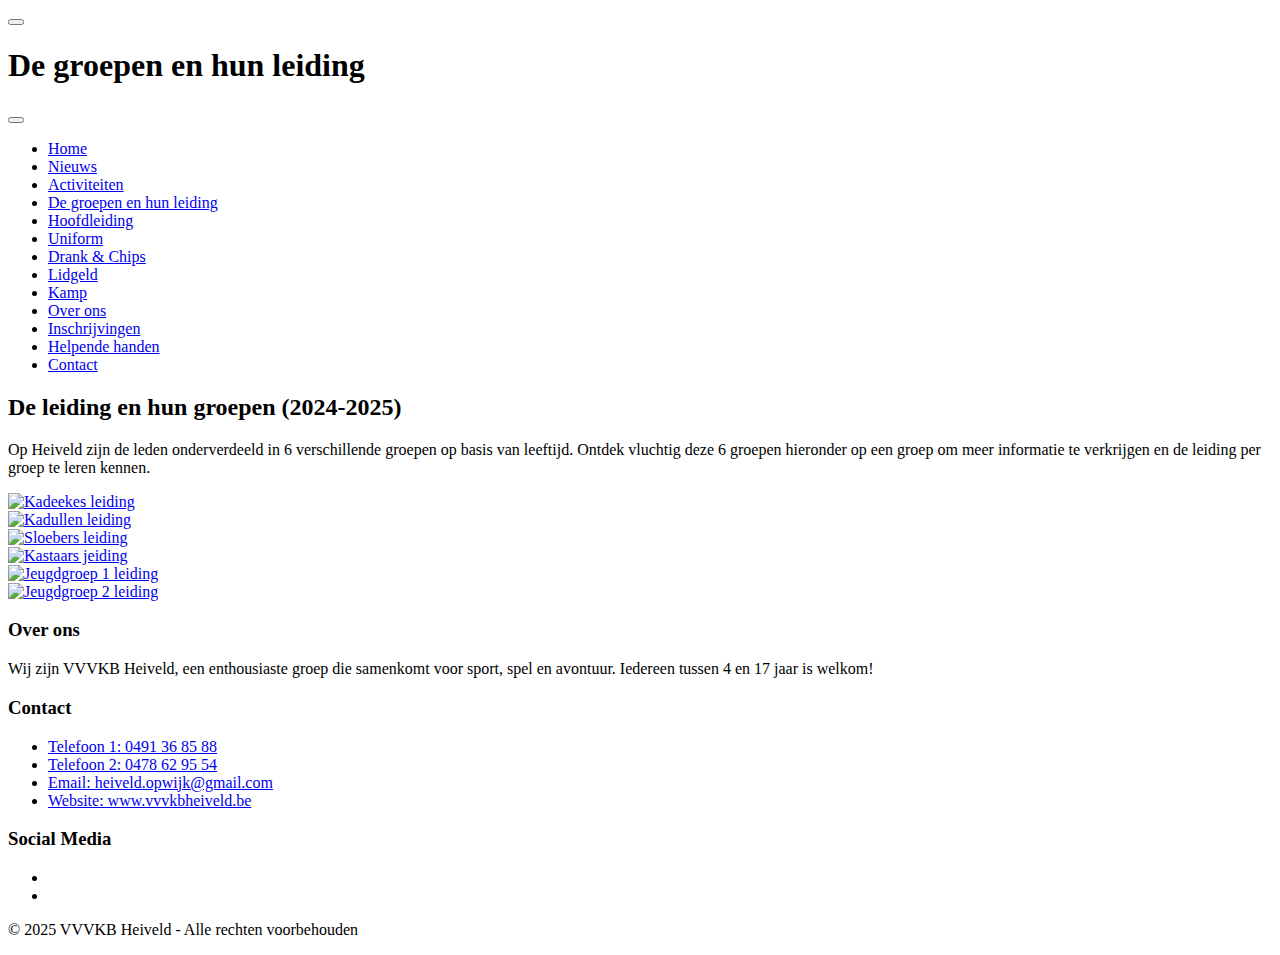
==== groepen_leiding.html @ 5ef221d2 "Add files via upload" ====
<!doctype html>
<html class="no-js" lang="">

<head>
  <meta charset="utf-8">
  <meta name="viewport" content="width=device-width, initial-scale=1">
  <title>De groepen en hun leiding | VVVKB Heiveld</title>
  <link rel="stylesheet" href="css/base.css">
  <link rel="stylesheet" href="css/uikit/uikit.min.css">
  <link rel="stylesheet" href="css/main.css">
  <link rel="stylesheet" href="css/groep_leiding.css">
  <meta name="description" content="">

  <meta property="og:title" content="">
  <meta property="og:type" content="">
  <meta property="og:url" content="">
  <meta property="og:image" content="">
  <meta property="og:image:alt" content="">

  <link rel="apple-touch-icon" sizes="180x180" href="favicon/apple-touch-icon.png">
  <link rel="icon" type="image/png" sizes="32x32" href="favicon/favicon-32x32.png">
  <link rel="icon" type="image/png" sizes="16x16" href="favicon/favicon-16x16.png">
  <link rel="manifest" href="favicon/site.webmanifest">

  <link rel="manifest" href="site.webmanifest">
  <meta name="theme-color" content="#fafafa">
</head>

<body>

  <section class="hero">
    <!-- Navbar met Hamburger Menu -->
    <div class="uk-navbar-left"> <!-- Dit zorgt ervoor dat de drie streepjes aan de linkerkant staan -->
        <button class="uk-navbar-toggle" uk-toggle="target: #offcanvas-push" aria-label="Toggle navigation">
            <span uk-navbar-toggle-icon></span> <!-- Drie streepjes voor het menu -->
        </button>
    </div>
  
    <!-- Titel in het midden van de afbeelding -->
    <h1>De groepen en hun leiding</h1>
  </section>
  
  <!-- Off-canvas Menu -->
  <div id="offcanvas-push" uk-offcanvas="mode: push; overlay: true">
    <div class="uk-offcanvas-bar">
      <button class="uk-offcanvas-close" type="button" uk-close></button>
      <ul class="uk-nav uk-nav-offcanvas">
        <li><a href="index.html">Home</a></li>
        <li><a href="nieuws.html">Nieuws</a></li>
        <li><a href="activiteiten.html">Activiteiten</a></li>
        <li><a href="groepen_leiding.html">De groepen en hun leiding</a></li>
        <li><a href="hoofdleiding.html">Hoofdleiding</a></li>
        <li><a href="uniform.html">Uniform</a></li>
        <li><a href="drank_chips.html">Drank & Chips</a></li>
        <li><a href="lidgeld.html">Lidgeld</a></li>
        <li><a href="kamp.html">Kamp</a></li>
        <li><a href="over_ons.html">Over ons</a></li>
        <li><a href="inschrijven.html">Inschrijvingen</a></li>
        <li><a href="helpende_hand.html">Helpende handen</a></li>
        <li><a href="contact.html">Contact</a></li>
      </ul>
    </div>
  </div>
  

  <main>
  <section class="intro">
    <h2>De leiding en hun groepen (2024-2025)</h2>
    <p>Op Heiveld zijn de leden onderverdeeld in 6 verschillende groepen op basis van leeftijd. Ontdek vluchtig deze 6 groepen hieronder op een groep om meer informatie te verkrijgen en de leiding per groep te leren kennen.</p>
  </section>

    <section class="groepen">
      <div uk-lightbox>
        <a href="img/groepen/leiding_kadeekes_overzicht_24.png" data-caption="Kadeekes Word je bijna 4 jaar en zit je in de 2de of 3de kleuterklas? Dan ben je bij Heiveld aan het juiste adres! Bij ons beleef je elke zaterdag de gekste avonturen, van een rustige knutselnamiddag tot een actieve speeltuinentocht, hoe zotter, hoe beter! Alles wat we doen is aangepast aan wat de gemiddelde kleuter kan en graag doet. Heb jij zin om nieuwe spelletjes te ontdekken en nieuwe speelkameraadjes te leren kennen? Kom dan zeker op zaterdagnamiddag een kijkje nemen in onze lokalen!">
            <img src="img/groepen/Leiding_kadeekes_2024.png" alt="Kadeekes leiding">
        </a>
      </div>

      <div uk-lightbox>
        <a href="img/groepen/leiding_kadullen_overzicht_24.png" data-caption="KZit je in het 1e of 2de leerjaar en ben je op zoek naar een toffe jeugdbeweging? Stop dan maar met zoeken, want bij Heiveld zit je goed! De kadullen houden van kampen bouwen, ravotten, kiekeboe spelen en ga zo maar door. Bij ons kan je je volledig uitleven en je creativiteit de vrije loop laten! Fantasie en plezier staan hier voorop. Hier voelt iedereen zich meteen thuis. Breng gerust al je vriendjes mee en dan maken we er samen een geweldig jaar van! Steeds welkom om eens te komen meespelen op zaterdag. Tot dan!">
            <img src="img/groepen/Leiding_kadullen_2024.png" alt="Kadullen leiding">
        </a>
      </div>

      <div uk-lightbox>
        <a href="img/groepen/leiding_sloebers_overzicht_24.png" data-caption="Aandacht aandacht! We zoeken speelvogels uit het 3de en het 4de leerjaar om ons sloeberteam te vervolledigen. Hou jij van een rustige kooknamiddag of eerder een ruige bekentocht of losse spelletjes? Elk weekend beleven de sloebers de zotste avonturen! Er is niets dat onze stoere sloebers niet durven. Aarzel niet om op zaterdag eens af te zakken naar onze blauwe lokalen!">
            <img src="img/groepen/Leiding-sloebers_2024.png" alt="Sloebers leiding">
        </a>
      </div>

      <div uk-lightbox>
        <a href="img/groepen/leiding_kastaars_overzicht_24.png" data-caption="Ready. Set. Go! Als Kastaar zit je in het 5de of in het 6de leerjaar en bezit je volgende eigenschappen: actief, speels, onvermoeibaar, creatief, sociaal, maar bovenal moet je zin hebben om alles te geven tijdens de coolste spelletjes! Deze enthousiaste groep maakt Opwijk onveilig met als wapens energie, snelheid en luidkeels geroep van plezier. Als oudste kindergroep komen dorpspelen, strategische loopspelen en een pyjamaparty zeker aan bod. Kortom, er is zeker voor ieder wat wils! Wij verwachten jullie!">
            <img src="img/groepen/Leiding_kastaars_2024.png" alt="Kastaars jeiding">
        </a>
      </div>

      <div uk-lightbox>
        <a href="img/groepen/leiding_jg1_overzicht_24.jpg" data-caption="Een saaie avond in de zetel hangen of je de hele avond met je vrienden amuseren? Wij zouden het wel weten! Een cool spel spelen, een bezoek aan de cinema of het beste van jezelf geven tijdens een doe-quiz. Elke vrijdagavond van 19-21u zetten wij de lokalen op zijn kop! Buikpijn van het lachen is een veel voorkomend kwaaltje bij ons. Iedereen uit het 1ste en het 2de middelbaar mag bij ons aansluiten. Ben je al benieuwd? Kom dan zeker eens af!">
            <img src="img/groepen/Leiding_Jg1_2024.png" alt="Jeugdgroep 1 leiding">
        </a>
      </div>

      <div uk-lightbox>
        <a href="img/groepen/leiding_jg2_overzicht_24.jpg" data-caption="Ken jij de laatste nieuwe roddels al uit Opwijk en omstreken? Heb je die hilarische vine al bekeken op Facebook? Kan je een groot aantal decibels verdragen? Ja? Dan kan je vanaf het 3de middelbaar terecht bij Jeugdgroep 2! Ze zijn de meest actief-passieve en babbelzieke groep die er bestaat met een goede portie ambiance! Zin om je vrijdagavond te vullen met een Snapchatspel, plastische chirurgie-spel of een avondje bowlen? Doe ké yolo en kom ons checken @blue locals! C U there.">
            <img src="img/groepen/Leiding_Jg2_2024.png" alt="Jeugdgroep 2 leiding">
        </a>
      </div>
    </section>

  </main>

  <!-- Footer -->
  <footer class="uk-section footer uk-padding-small">
    <div class="uk-container">
        <div class="uk-grid-small uk-child-width-1-2@s uk-child-width-1-3@m" uk-grid>
            <div>
                <h3 class="uk-text-uppercase">Over ons</h3>
                <p>Wij zijn VVVKB Heiveld, een enthousiaste groep die samenkomt voor sport, spel en avontuur. Iedereen tussen 4 en 17 jaar is welkom!</p>
            </div>

            <div>
                <h3 class="uk-text-uppercase">Contact</h3>
                <ul class="uk-list uk-list-divider">
                    <li><a href="tel:0491368588">Telefoon 1: 0491 36 85 88</a></li>
                    <li><a href="tel:0478629554">Telefoon 2: 0478 62 95 54</a></li>
                    <li><a href="mailto:iheiveld.opwijk@gmail.com">Email: heiveld.opwijk@gmail.com</a></li>
                    <li><a href="https://www.vvvkbheiveld.be">Website: www.vvvkbheiveld.be</a></li>
                </ul>
            </div>

            <div>
                <h3 class="uk-text-uppercase">Social Media</h3>
                <ul class="uk-iconnav">
                    <li><a href="https://www.facebook.com/vvvkbheiveld" uk-icon="icon: facebook; ratio: 1.5"></a></li>
                    <li><a href="https://www.instagram.com/vvvkbheiveld" uk-icon="icon: instagram; ratio: 1.5"></a></li>
                </ul>
            </div>
        </div>

        <!-- Copyright -->
        <div class="uk-text-center uk-margin-top">
            <p>&copy; 2025 VVVKB Heiveld - Alle rechten voorbehouden</p>
        </div>
    </div>
  </footer>

  <!-- Include UIKit JS -->
  <script src="https://cdn.jsdelivr.net/npm/uikit@3.16.15/dist/js/uikit.min.js"></script>
  <script src="https://cdn.jsdelivr.net/npm/uikit@3.16.15/dist/js/uikit-icons.min.js"></script>
</body>

</html>
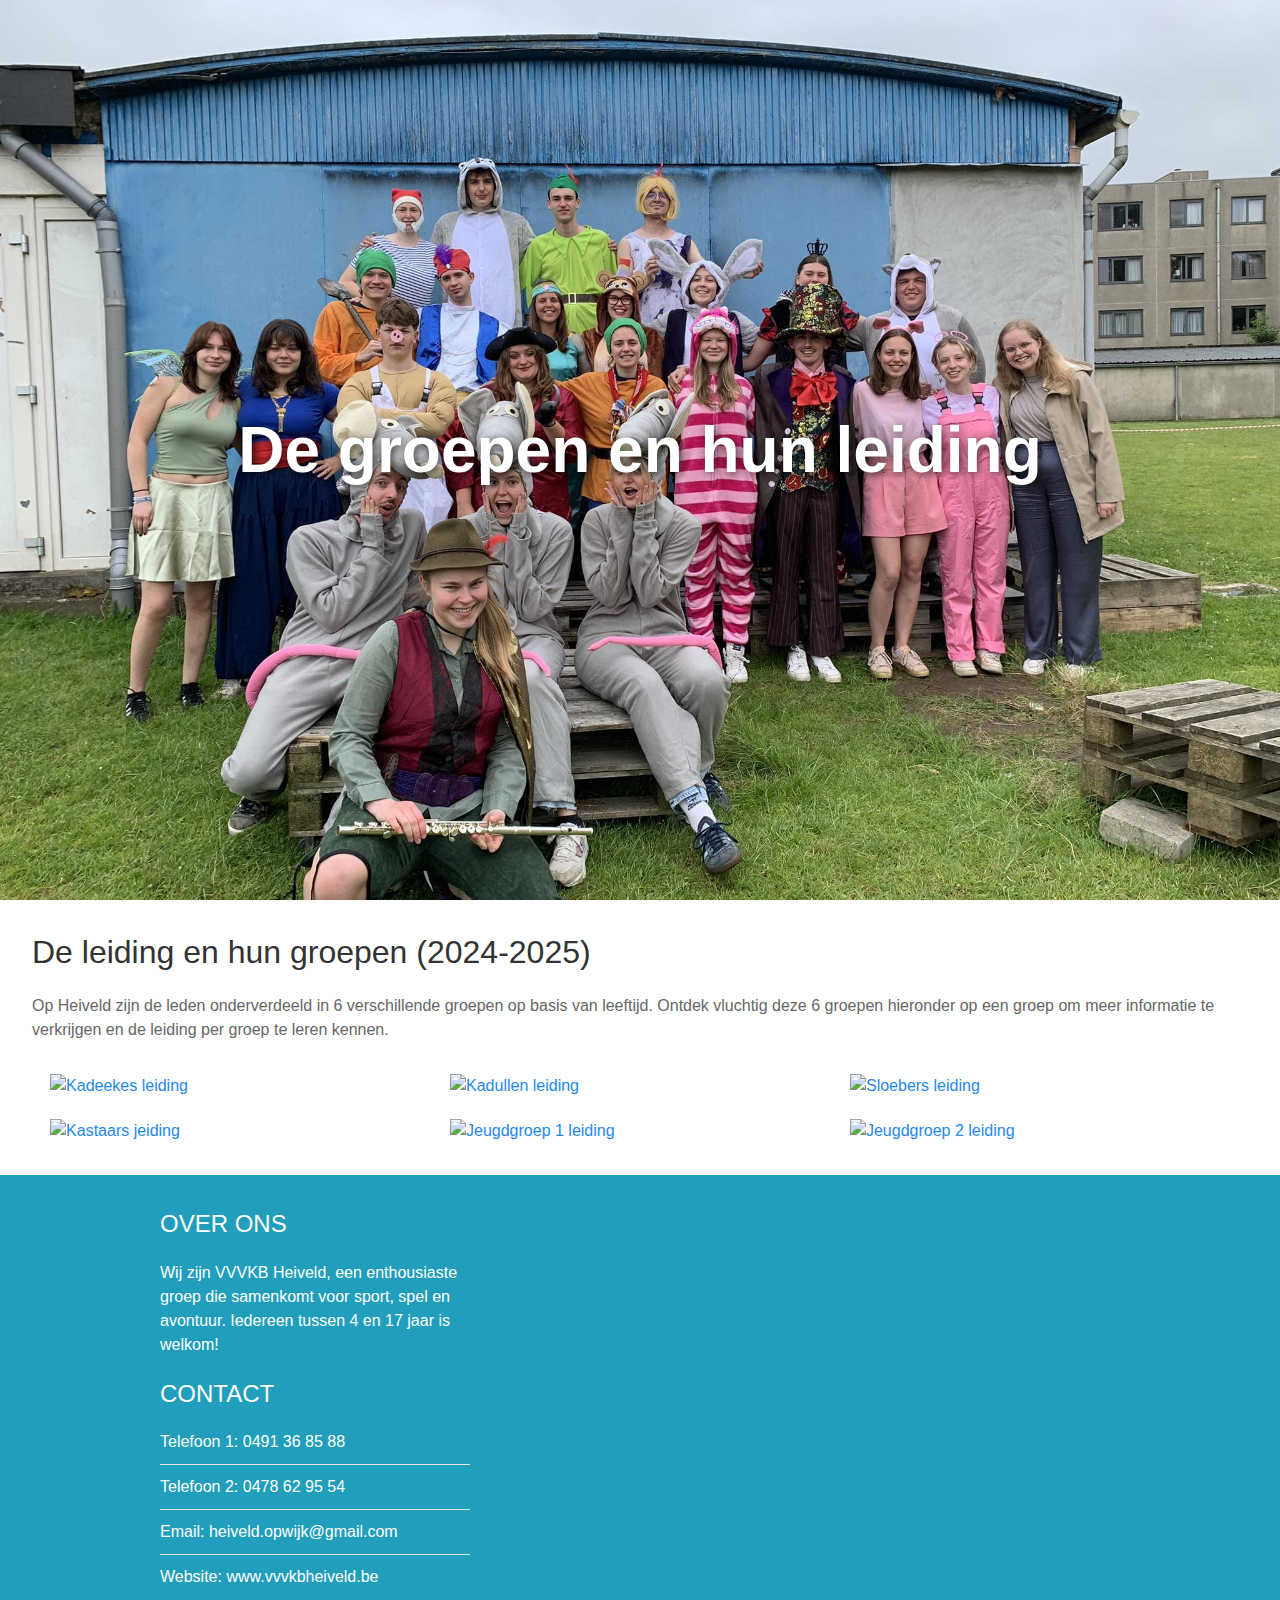
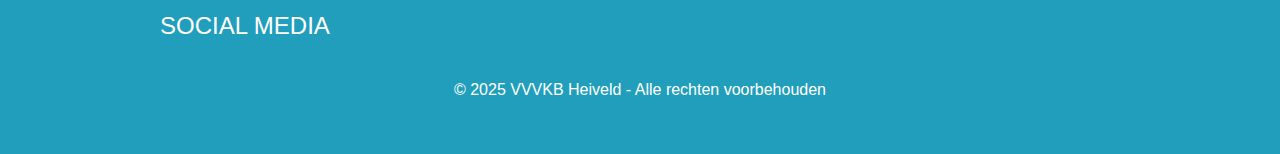
==== commit 065cf5cb: "Add files via upload" ====
--- a/groepen_leiding.html
+++ b/groepen_leiding.html
@@ -71,38 +71,38 @@
 
     <section class="groepen">
       <div uk-lightbox>
-        <a href="img/groepen/leiding_kadeekes_overzicht_24.png" data-caption="Kadeekes Word je bijna 4 jaar en zit je in de 2de of 3de kleuterklas? Dan ben je bij Heiveld aan het juiste adres! Bij ons beleef je elke zaterdag de gekste avonturen, van een rustige knutselnamiddag tot een actieve speeltuinentocht, hoe zotter, hoe beter! Alles wat we doen is aangepast aan wat de gemiddelde kleuter kan en graag doet. Heb jij zin om nieuwe spelletjes te ontdekken en nieuwe speelkameraadjes te leren kennen? Kom dan zeker op zaterdagnamiddag een kijkje nemen in onze lokalen!">
-            <img src="img/groepen/Leiding_kadeekes_2024.png" alt="Kadeekes leiding">
+        <a href="img/groepen/leiding_kadeekes_overzicht_24.jpg" data-caption="Kadeekes Word je bijna 4 jaar en zit je in de 2de of 3de kleuterklas? Dan ben je bij Heiveld aan het juiste adres! Bij ons beleef je elke zaterdag de gekste avonturen, van een rustige knutselnamiddag tot een actieve speeltuinentocht, hoe zotter, hoe beter! Alles wat we doen is aangepast aan wat de gemiddelde kleuter kan en graag doet. Heb jij zin om nieuwe spelletjes te ontdekken en nieuwe speelkameraadjes te leren kennen? Kom dan zeker op zaterdagnamiddag een kijkje nemen in onze lokalen!">
+            <img src="img/groepen/Leiding_kadeekes_2024.jpg" alt="Kadeekes leiding">
         </a>
       </div>
 
       <div uk-lightbox>
-        <a href="img/groepen/leiding_kadullen_overzicht_24.png" data-caption="KZit je in het 1e of 2de leerjaar en ben je op zoek naar een toffe jeugdbeweging? Stop dan maar met zoeken, want bij Heiveld zit je goed! De kadullen houden van kampen bouwen, ravotten, kiekeboe spelen en ga zo maar door. Bij ons kan je je volledig uitleven en je creativiteit de vrije loop laten! Fantasie en plezier staan hier voorop. Hier voelt iedereen zich meteen thuis. Breng gerust al je vriendjes mee en dan maken we er samen een geweldig jaar van! Steeds welkom om eens te komen meespelen op zaterdag. Tot dan!">
-            <img src="img/groepen/Leiding_kadullen_2024.png" alt="Kadullen leiding">
+        <a href="img/groepen/leiding_kadullen_overzicht_24.jpg" data-caption="KZit je in het 1e of 2de leerjaar en ben je op zoek naar een toffe jeugdbeweging? Stop dan maar met zoeken, want bij Heiveld zit je goed! De kadullen houden van kampen bouwen, ravotten, kiekeboe spelen en ga zo maar door. Bij ons kan je je volledig uitleven en je creativiteit de vrije loop laten! Fantasie en plezier staan hier voorop. Hier voelt iedereen zich meteen thuis. Breng gerust al je vriendjes mee en dan maken we er samen een geweldig jaar van! Steeds welkom om eens te komen meespelen op zaterdag. Tot dan!">
+            <img src="img/groepen/Leiding_kadullen_2024.jpg" alt="Kadullen leiding">
         </a>
       </div>
 
       <div uk-lightbox>
-        <a href="img/groepen/leiding_sloebers_overzicht_24.png" data-caption="Aandacht aandacht! We zoeken speelvogels uit het 3de en het 4de leerjaar om ons sloeberteam te vervolledigen. Hou jij van een rustige kooknamiddag of eerder een ruige bekentocht of losse spelletjes? Elk weekend beleven de sloebers de zotste avonturen! Er is niets dat onze stoere sloebers niet durven. Aarzel niet om op zaterdag eens af te zakken naar onze blauwe lokalen!">
-            <img src="img/groepen/Leiding-sloebers_2024.png" alt="Sloebers leiding">
+        <a href="img/groepen/leiding_sloebers_overzicht_24.jpg" data-caption="Aandacht aandacht! We zoeken speelvogels uit het 3de en het 4de leerjaar om ons sloeberteam te vervolledigen. Hou jij van een rustige kooknamiddag of eerder een ruige bekentocht of losse spelletjes? Elk weekend beleven de sloebers de zotste avonturen! Er is niets dat onze stoere sloebers niet durven. Aarzel niet om op zaterdag eens af te zakken naar onze blauwe lokalen!">
+            <img src="img/groepen/Leiding-sloebers_2024.jpg" alt="Sloebers leiding">
         </a>
       </div>
 
       <div uk-lightbox>
-        <a href="img/groepen/leiding_kastaars_overzicht_24.png" data-caption="Ready. Set. Go! Als Kastaar zit je in het 5de of in het 6de leerjaar en bezit je volgende eigenschappen: actief, speels, onvermoeibaar, creatief, sociaal, maar bovenal moet je zin hebben om alles te geven tijdens de coolste spelletjes! Deze enthousiaste groep maakt Opwijk onveilig met als wapens energie, snelheid en luidkeels geroep van plezier. Als oudste kindergroep komen dorpspelen, strategische loopspelen en een pyjamaparty zeker aan bod. Kortom, er is zeker voor ieder wat wils! Wij verwachten jullie!">
-            <img src="img/groepen/Leiding_kastaars_2024.png" alt="Kastaars jeiding">
+        <a href="img/groepen/leiding_kastaars_overzicht_24.jpg" data-caption="Ready. Set. Go! Als Kastaar zit je in het 5de of in het 6de leerjaar en bezit je volgende eigenschappen: actief, speels, onvermoeibaar, creatief, sociaal, maar bovenal moet je zin hebben om alles te geven tijdens de coolste spelletjes! Deze enthousiaste groep maakt Opwijk onveilig met als wapens energie, snelheid en luidkeels geroep van plezier. Als oudste kindergroep komen dorpspelen, strategische loopspelen en een pyjamaparty zeker aan bod. Kortom, er is zeker voor ieder wat wils! Wij verwachten jullie!">
+            <img src="img/groepen/Leiding_kastaars_2024.jpg" alt="Kastaars jeiding">
         </a>
       </div>
 
       <div uk-lightbox>
         <a href="img/groepen/leiding_jg1_overzicht_24.jpg" data-caption="Een saaie avond in de zetel hangen of je de hele avond met je vrienden amuseren? Wij zouden het wel weten! Een cool spel spelen, een bezoek aan de cinema of het beste van jezelf geven tijdens een doe-quiz. Elke vrijdagavond van 19-21u zetten wij de lokalen op zijn kop! Buikpijn van het lachen is een veel voorkomend kwaaltje bij ons. Iedereen uit het 1ste en het 2de middelbaar mag bij ons aansluiten. Ben je al benieuwd? Kom dan zeker eens af!">
-            <img src="img/groepen/Leiding_Jg1_2024.png" alt="Jeugdgroep 1 leiding">
+            <img src="img/groepen/Leiding_Jg1_2024.jpg" alt="Jeugdgroep 1 leiding">
         </a>
       </div>
 
       <div uk-lightbox>
         <a href="img/groepen/leiding_jg2_overzicht_24.jpg" data-caption="Ken jij de laatste nieuwe roddels al uit Opwijk en omstreken? Heb je die hilarische vine al bekeken op Facebook? Kan je een groot aantal decibels verdragen? Ja? Dan kan je vanaf het 3de middelbaar terecht bij Jeugdgroep 2! Ze zijn de meest actief-passieve en babbelzieke groep die er bestaat met een goede portie ambiance! Zin om je vrijdagavond te vullen met een Snapchatspel, plastische chirurgie-spel of een avondje bowlen? Doe ké yolo en kom ons checken @blue locals! C U there.">
-            <img src="img/groepen/Leiding_Jg2_2024.png" alt="Jeugdgroep 2 leiding">
+            <img src="img/groepen/Leiding_Jg2_2024.jpg" alt="Jeugdgroep 2 leiding">
         </a>
       </div>
     </section>
--- a/css/base.css
+++ b/css/base.css
@@ -0,0 +1,247 @@
+/*! HTML5 Boilerplate v9.0.1 | MIT License | https://html5boilerplate.com/ */
+
+/* main.css 3.0.0 | MIT License | https://github.com/h5bp/main.css#readme */
+/*
+ * What follows is the result of much research on cross-browser styling.
+ * Credit left inline and big thanks to Nicolas Gallagher, Jonathan Neal,
+ * Kroc Camen, and the H5BP dev community and team.
+ */
+
+/* ==========================================================================
+   Base styles: opinionated defaults
+   ========================================================================== */
+
+html {
+  color: #222;
+  font-size: 1em;
+  line-height: 1.4;
+}
+
+/*
+ * Remove text-shadow in selection highlight:
+ * https://twitter.com/miketaylr/status/12228805301
+ *
+ * Customize the background color to match your design.
+ */
+
+::-moz-selection {
+  background: #b3d4fc;
+  text-shadow: none;
+}
+
+::selection {
+  background: #b3d4fc;
+  text-shadow: none;
+}
+
+/*
+ * A better looking default horizontal rule
+ */
+
+hr {
+  display: block;
+  height: 1px;
+  border: 0;
+  border-top: 1px solid #ccc;
+  margin: 1em 0;
+  padding: 0;
+}
+
+/*
+ * Remove the gap between audio, canvas, iframes,
+ * images, videos and the bottom of their containers:
+ * https://github.com/h5bp/html5-boilerplate/issues/440
+ */
+
+audio,
+canvas,
+iframe,
+img,
+svg,
+video {
+  vertical-align: middle;
+}
+
+/*
+ * Remove default fieldset styles.
+ */
+
+fieldset {
+  border: 0;
+  margin: 0;
+  padding: 0;
+}
+
+/*
+ * Allow only vertical resizing of textareas.
+ */
+
+textarea {
+  resize: vertical;
+}
+
+/* ==========================================================================
+   Author's custom styles
+   ========================================================================== */
+
+/* ==========================================================================
+   Helper classes
+   ========================================================================== */
+
+/*
+ * Hide visually and from screen readers
+ */
+
+.hidden,
+[hidden] {
+  display: none !important;
+}
+
+/*
+ * Hide only visually, but have it available for screen readers:
+ * https://snook.ca/archives/html_and_css/hiding-content-for-accessibility
+ *
+ * 1. For long content, line feeds are not interpreted as spaces and small width
+ *    causes content to wrap 1 word per line:
+ *    https://medium.com/@jessebeach/beware-smushed-off-screen-accessible-text-5952a4c2cbfe
+ */
+
+.visually-hidden {
+  border: 0;
+  clip: rect(0, 0, 0, 0);
+  height: 1px;
+  margin: -1px;
+  overflow: hidden;
+  padding: 0;
+  position: absolute;
+  white-space: nowrap;
+  width: 1px;
+  /* 1 */
+}
+
+/*
+ * Extends the .visually-hidden class to allow the element
+ * to be focusable when navigated to via the keyboard:
+ * https://www.drupal.org/node/897638
+ */
+
+.visually-hidden.focusable:active,
+.visually-hidden.focusable:focus {
+  clip: auto;
+  height: auto;
+  margin: 0;
+  overflow: visible;
+  position: static;
+  white-space: inherit;
+  width: auto;
+}
+
+/*
+ * Hide visually and from screen readers, but maintain layout
+ */
+
+.invisible {
+  visibility: hidden;
+}
+
+/*
+ * Clearfix: contain floats
+ *
+ * The use of `table` rather than `block` is only necessary if using
+ * `::before` to contain the top-margins of child elements.
+ */
+
+.clearfix::before,
+.clearfix::after {
+  content: "";
+  display: table;
+}
+
+.clearfix::after {
+  clear: both;
+}
+
+/* ==========================================================================
+   EXAMPLE Media Queries for Responsive Design.
+   These examples override the primary ('mobile first') styles.
+   Modify as content requires.
+   ========================================================================== */
+
+@media only screen and (min-width: 35em) {
+  /* Style adjustments for viewports that meet the condition */
+}
+
+@media print,
+  (-webkit-min-device-pixel-ratio: 1.25),
+  (min-resolution: 1.25dppx),
+  (min-resolution: 120dpi) {
+  /* Style adjustments for high resolution devices */
+}
+
+/* ==========================================================================
+   Print styles.
+   Inlined to avoid the additional HTTP request:
+   https://www.phpied.com/delay-loading-your-print-css/
+   ========================================================================== */
+
+@media print {
+  *,
+  *::before,
+  *::after {
+    background: #fff !important;
+    color: #000 !important;
+    /* Black prints faster */
+    box-shadow: none !important;
+    text-shadow: none !important;
+  }
+
+  a,
+  a:visited {
+    text-decoration: underline;
+  }
+
+  a[href]::after {
+    content: " (" attr(href) ")";
+  }
+
+  abbr[title]::after {
+    content: " (" attr(title) ")";
+  }
+
+  /*
+   * Don't show links that are fragment identifiers,
+   * or use the `javascript:` pseudo protocol
+   */
+  a[href^="#"]::after,
+  a[href^="javascript:"]::after {
+    content: "";
+  }
+
+  pre {
+    white-space: pre-wrap !important;
+  }
+
+  pre,
+  blockquote {
+    border: 1px solid #999;
+    page-break-inside: avoid;
+  }
+
+  tr,
+  img {
+    page-break-inside: avoid;
+  }
+
+  p,
+  h2,
+  h3 {
+    orphans: 3;
+    widows: 3;
+  }
+
+  h2,
+  h3 {
+    page-break-after: avoid;
+  }
+}
+
--- a/css/main.css
+++ b/css/main.css
@@ -0,0 +1,92 @@
+/* Hero Styling */
+.hero {
+    position: relative;
+    height: 100vh; /* Volledige hoogte van het scherm */
+    display: flex;
+    justify-content: center;
+    align-items: center;
+    text-align: center;
+  }
+  
+  .hero h1 {
+    color: white;
+    font-size: 4rem; /* Groot lettertype voor de titel */
+    font-weight: bold;
+    text-shadow: 2px 2px 10px rgba(0, 0, 0, 0.7); /* Schaduw voor leesbaarheid */
+    margin: 0;
+    z-index: 10; /* Zorg dat de tekst bovenop staat */
+  }
+  
+  /* Zorg ervoor dat de navbar links uitgelijnd is */
+  .uk-navbar-left {
+    display: flex;
+    justify-content: flex-start; /* Zet de inhoud naar links */
+    position: fixed; /* Als het menu vast bovenop moet liggen */
+    left: 20px; /* Voeg een beetje ruimte toe aan de linkerkant */
+    top: 1px 
+  }
+  
+  /* Vergroot de drie streepjes */
+  .uk-navbar-toggle-icon {
+    transform: scale(1.5); /* Vergroot de streepjes met een schaalverhouding (pas de waarde aan naar wens) */
+  }
+
+  .uk-navbar-toggle {
+    color: black; /* Zorg dat de drie streepjes wit zijn */
+    border: none; /* Verwijder rand rond toggle */
+  }
+  
+  .uk-navbar-toggle {
+    color: black; /* Zorg dat de drie streepjes wit zijn */
+    border: none; /* Verwijder rand rond toggle */
+    background: none; /* Verwijder achtergrond */
+  }
+
+.uk-button {
+    background-color: rgba(79, 161, 13, 0.818);
+    color: white;
+}
+
+.uk-button :hover {
+  background-color: #1e87f0;
+  color: #fff;
+  border: 1px solid transparent;
+}
+
+.uk-card {
+  border-radius: 0.5rem;
+}
+
+.footer {
+  padding: 2rem;
+  background-color: #219ebc; /* Groene achtergrond (pas dit aan naar je gewenste kleur) */
+  color: white; /* Witte tekstkleur voor contrast */
+}
+
+/* Beperk de breedte van de footer */
+.footer .uk-container {
+  max-width: 960px; /* Maximale breedte voor een strakkere layout */
+  margin-left: auto;
+  margin-right: auto;
+}
+
+/* Voor de telefoonnummers en links in de lijst, stel wit in als kleur */
+.footer a {
+  color: white;
+}
+
+/* Eventueel voor iconen, zorgt ervoor dat ze wit zijn */
+.footer .uk-iconnav li a {
+  color: white;
+}
+
+/* Zorg ervoor dat de tekst en iconen goed uitgelijnd zijn op kleinere schermen */
+.footer h3 {
+  margin-bottom: 15px;
+  color: white;
+}
+
+/* Zorg voor voldoende ruimte tussen de verschillende secties in de footer */
+.footer .uk-grid-small > div {
+  margin-bottom: 20px;
+}--- a/css/groep_leiding.css
+++ b/css/groep_leiding.css
@@ -0,0 +1,54 @@
+.hero {
+  background: url('../img/groepen/Leiding_kamp.jpg') center center/cover no-repeat; /* Zorg dat de afbeelding past */
+}
+
+/* Zorg ervoor dat de caption altijd zichtbaar blijft */
+.uk-lightbox .uk-caption {
+    display: block !important; /* Caption altijd zichtbaar */
+    opacity: 1 !important; /* Volledig zichtbare caption */
+    font-size: 16px;
+    line-height: 1.5;
+    color: white;
+    background-color: rgba(0, 0, 0, 0.7); /* Semi-transparante achtergrond voor de caption */
+    padding: 10px;
+}
+
+.groepen {
+    display: flex;
+    flex-wrap: wrap;
+    gap: 20px; /* Ruimte tussen de items */
+    margin: 2rem auto; /* Margin van 2rem rondom de sectie en automatisch centreren */
+    justify-content: center; /* Centreert de inhoud horizontaal */
+    max-width: 1200px; /* Optioneel: beperkt de breedte van de sectie voor grote schermen */
+  }
+  
+  .uk-lightbox img {
+    max-width: 100%; /* Zorgt ervoor dat de afbeelding niet breder is dan de container */
+    max-height: 90vh; /* Beperkt de hoogte tot 90% van de schermhoogte */
+    object-fit: contain; /* Houdt de verhouding intact en past de afbeelding aan binnen de container */
+    display: block; /* Verwijdert ongewenste witte ruimte rondom inline-afbeeldingen */
+    margin: 0 auto; /* Centreert de afbeelding binnen de lightbox */
+  }
+  
+  .uk-lightbox, .lightbox-container {
+    max-width: 100vw;
+    max-height: 100vh;
+    overflow: hidden;
+  }  
+
+  .groepen div {
+    box-sizing: border-box;
+    flex: 0 0 calc(33.33% - 20px); /* Zorgt ervoor dat elke div 33.33% van de breedte neemt op grote schermen */
+  }
+  
+  @media (max-width: 768px) {
+    .groepen div {
+      flex: 0 0 calc(50% - 20px); /* Zorgt ervoor dat elke div 50% van de breedte neemt op kleinere schermen */
+    }
+  }
+
+.intro{
+    margin: 2rem;
+}
+
+ 
